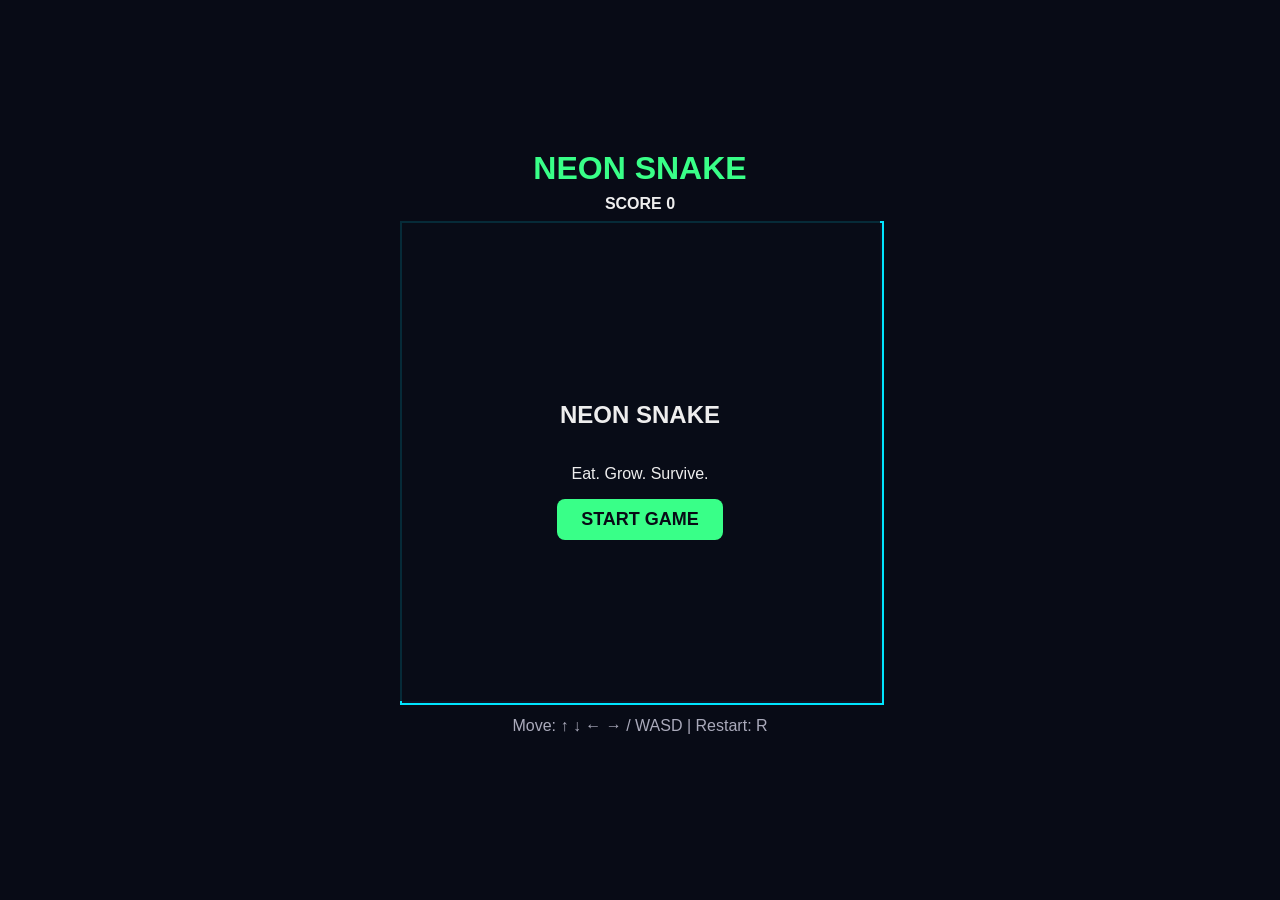
==== index.html @ 40913a79 "Add playable Snake MVP with logic and browser tests Co-Authored-By: Claude Opus 5.5 <noreply@anthrop" ====
<!DOCTYPE html>
<html lang="en">
<head>
  <meta charset="UTF-8">
  <meta name="viewport" content="width=device-width, initial-scale=1.0">
  <title>Neon Snake</title>
  <link rel="stylesheet" href="style.css">
</head>
<body>
  <main class="game">
    <h1>NEON SNAKE</h1>
    <div class="stats">
      <div>SCORE <span id="score">0</span></div>
    </div>
    <div class="board-wrap">
      <canvas id="board" width="480" height="480"></canvas>
      <div id="overlay" class="overlay">
        <h2 id="overlay-title">NEON SNAKE</h2>
        <p id="overlay-text">Eat. Grow. Survive.</p>
        <button id="start-btn">START GAME</button>
      </div>
    </div>
    <p class="help">Move: ↑ ↓ ← → / WASD | Restart: R</p>
  </main>
  <script src="script.js"></script>
</body>
</html>
---- style.css ----
body {
  margin: 0;
  min-height: 100vh;
  display: flex;
  align-items: center;
  justify-content: center;
  background: #080B16;
  color: #eee;
  font-family: "Segoe UI", sans-serif;
}
.game { text-align: center; }
h1 { color: #39FF88; margin: 0 0 8px; }
.stats { margin-bottom: 8px; font-weight: bold; }
.board-wrap { position: relative; width: 480px; height: 480px; }
canvas { display: block; border: 2px solid #00E5FF; background: #0d1224; }
.overlay {
  position: absolute; inset: 0;
  display: flex; flex-direction: column; align-items: center; justify-content: center;
  background: rgba(8, 11, 22, 0.85);
}
.overlay.hidden { display: none; }
button {
  padding: 10px 24px; font-size: 18px; cursor: pointer;
  background: #39FF88; color: #080B16; border: none; border-radius: 8px; font-weight: bold;
}
.help { color: #aab; }
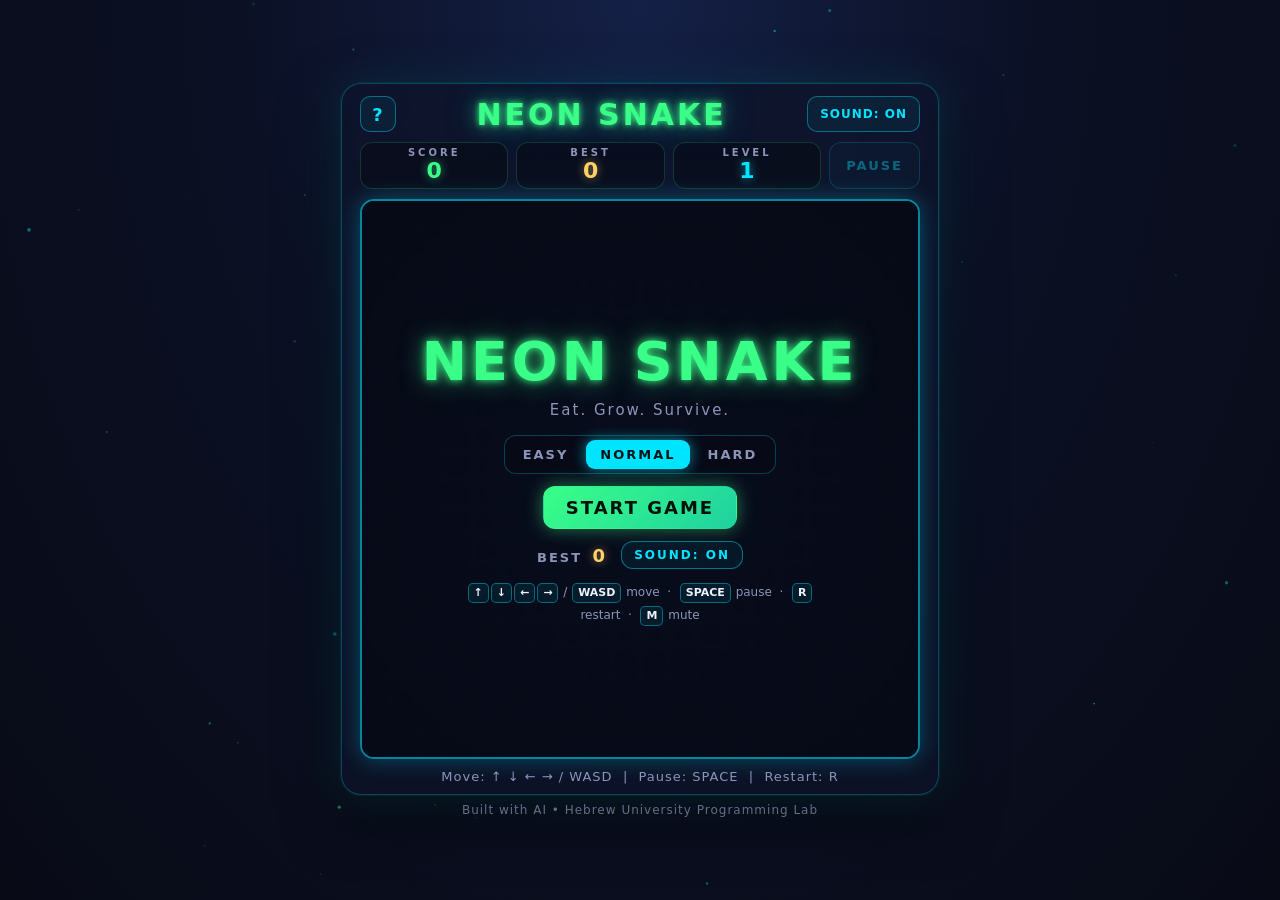
==== commit d94565e8: "Add levels, golden bonus, pause, sound, high score and neon UI Complete the game beyond the MVP: thr" ====
--- a/index.html
+++ b/index.html
@@ -4,24 +4,96 @@
   <meta charset="UTF-8">
   <meta name="viewport" content="width=device-width, initial-scale=1.0">
   <title>Neon Snake</title>
+  <meta name="description" content="A neon arcade Snake game that runs entirely in your browser.">
   <link rel="stylesheet" href="style.css">
 </head>
 <body>
-  <main class="game">
-    <h1>NEON SNAKE</h1>
-    <div class="stats">
-      <div>SCORE <span id="score">0</span></div>
-    </div>
+  <canvas id="bg" aria-hidden="true"></canvas>
+
+  <main class="shell">
+    <header class="top">
+      <button id="help-btn" class="icon-btn" title="How to play (H)" aria-label="How to play">?</button>
+      <h1 class="logo">NEON SNAKE</h1>
+      <button class="icon-btn sound-toggle" title="Toggle sound (M)">SOUND: ON</button>
+    </header>
+
+    <section class="stats">
+      <div class="stat"><span class="label">SCORE</span><span id="score" class="value">0</span></div>
+      <div class="stat"><span class="label">BEST</span><span id="best" class="value">0</span></div>
+      <div class="stat"><span class="label">LEVEL</span><span id="level" class="value">1</span></div>
+      <button id="pause-btn" class="btn ghost" disabled>PAUSE</button>
+    </section>
+
     <div class="board-wrap">
-      <canvas id="board" width="480" height="480"></canvas>
-      <div id="overlay" class="overlay">
-        <h2 id="overlay-title">NEON SNAKE</h2>
-        <p id="overlay-text">Eat. Grow. Survive.</p>
-        <button id="start-btn">START GAME</button>
+      <canvas id="board" width="480" height="480" aria-label="Snake game board"></canvas>
+      <div id="countdown" class="countdown" aria-live="polite"></div>
+      <div id="toasts" class="toasts" aria-live="polite"></div>
+
+      <div id="start-screen" class="screen show">
+        <div class="card">
+          <h2 class="big-title">NEON SNAKE</h2>
+          <p class="subtitle">Eat. Grow. Survive.</p>
+          <div class="difficulty" role="group" aria-label="Difficulty">
+            <button class="diff-btn" data-diff="easy">EASY</button>
+            <button class="diff-btn selected" data-diff="normal">NORMAL</button>
+            <button class="diff-btn" data-diff="hard">HARD</button>
+          </div>
+          <button id="start-btn" class="btn primary">START GAME</button>
+          <div class="menu-row">
+            <span class="menu-best">BEST <strong id="menu-best">0</strong></span>
+            <button class="btn ghost small sound-toggle">SOUND: ON</button>
+          </div>
+          <p class="keys"><kbd>↑</kbd><kbd>↓</kbd><kbd>←</kbd><kbd>→</kbd> / <kbd>WASD</kbd> move &nbsp;·&nbsp; <kbd>SPACE</kbd> pause &nbsp;·&nbsp; <kbd>R</kbd> restart &nbsp;·&nbsp; <kbd>M</kbd> mute</p>
+        </div>
+      </div>
+
+      <div id="pause-screen" class="screen">
+        <div class="card">
+          <h2 class="big-title cyan">PAUSED</h2>
+          <p class="subtitle">Press SPACE to continue</p>
+          <button id="resume-btn" class="btn primary">RESUME</button>
+        </div>
+      </div>
+
+      <div id="over-screen" class="screen">
+        <div class="card">
+          <h2 id="over-title" class="big-title pink">GAME OVER</h2>
+          <p id="over-sub" class="subtitle">You survived until Level 1!</p>
+          <p id="over-record" class="record" hidden>NEW HIGH SCORE!</p>
+          <div class="results">
+            <div><span>SCORE</span><strong id="over-score">0</strong></div>
+            <div><span>BEST</span><strong id="over-best">0</strong></div>
+            <div><span>FOODS</span><strong id="over-foods">0</strong></div>
+            <div><span>LEVEL</span><strong id="over-level">1</strong></div>
+          </div>
+          <div class="btn-row">
+            <button id="again-btn" class="btn primary">PLAY AGAIN</button>
+            <button id="menu-btn" class="btn ghost">MAIN MENU</button>
+          </div>
+        </div>
+      </div>
+
+      <div id="help-screen" class="screen help">
+        <div class="card">
+          <h2 class="big-title cyan small-title">HOW TO PLAY</h2>
+          <ul class="rules">
+            <li>Steer the snake to eat <span class="pink-text">pink food</span> (+10) and grow.</li>
+            <li>Every 5 foods you <strong>level up</strong> and the snake speeds up.</li>
+            <li>A <span class="gold-text">golden star</span> then appears for 6 seconds: +50 and grow by 2.</li>
+            <li>Don't hit the walls or your own tail.</li>
+            <li>Fill the whole board to win!</li>
+          </ul>
+          <p class="keys"><kbd>↑</kbd><kbd>↓</kbd><kbd>←</kbd><kbd>→</kbd> / <kbd>WASD</kbd> move · <kbd>SPACE</kbd>/<kbd>P</kbd> pause · <kbd>R</kbd> restart · <kbd>M</kbd> mute</p>
+          <button id="help-close" class="btn primary">GOT IT</button>
+        </div>
       </div>
     </div>
-    <p class="help">Move: ↑ ↓ ← → / WASD | Restart: R</p>
+
+    <p class="hint">Move: ↑ ↓ ← → / WASD &nbsp;|&nbsp; Pause: SPACE &nbsp;|&nbsp; Restart: R</p>
   </main>
+
+  <footer class="footer">Built with AI • Hebrew University Programming Lab</footer>
+
   <script src="script.js"></script>
 </body>
 </html>
--- a/style.css
+++ b/style.css
@@ -1,26 +1,354 @@
+:root {
+  --bg: #080B16;
+  --green: #39FF88;
+  --cyan: #00E5FF;
+  --pink: #FF477E;
+  --gold: #FFD166;
+  --text: #EEF2FF;
+  --muted: #8C95B8;
+  --panel: rgba(14, 20, 42, 0.78);
+  --board: clamp(260px, min(calc(100vh - 232px), 92vw), 560px);
+  font-family: "Segoe UI", system-ui, -apple-system, Roboto, sans-serif;
+}
+
+* { box-sizing: border-box; }
+
+html, body { height: 100%; }
+
 body {
   margin: 0;
   min-height: 100vh;
   display: flex;
+  flex-direction: column;
   align-items: center;
   justify-content: center;
-  background: #080B16;
-  color: #eee;
-  font-family: "Segoe UI", sans-serif;
-}
-.game { text-align: center; }
-h1 { color: #39FF88; margin: 0 0 8px; }
-.stats { margin-bottom: 8px; font-weight: bold; }
-.board-wrap { position: relative; width: 480px; height: 480px; }
-canvas { display: block; border: 2px solid #00E5FF; background: #0d1224; }
-.overlay {
-  position: absolute; inset: 0;
-  display: flex; flex-direction: column; align-items: center; justify-content: center;
-  background: rgba(8, 11, 22, 0.85);
-}
-.overlay.hidden { display: none; }
-button {
-  padding: 10px 24px; font-size: 18px; cursor: pointer;
-  background: #39FF88; color: #080B16; border: none; border-radius: 8px; font-weight: bold;
-}
-.help { color: #aab; }
+  gap: 8px;
+  padding: 8px 16px;
+  background: radial-gradient(ellipse at 50% 0%, #142046 0%, #0b1024 45%, var(--bg) 100%);
+  color: var(--text);
+  overflow: hidden;
+}
+
+#bg {
+  position: fixed;
+  inset: 0;
+  width: 100%;
+  height: 100%;
+  pointer-events: none;
+  z-index: 0;
+}
+
+/* ---------- Container ---------- */
+.shell {
+  position: relative;
+  z-index: 1;
+  display: flex;
+  flex-direction: column;
+  align-items: center;
+  gap: 10px;
+  padding: 12px 18px 10px;
+  background: var(--panel);
+  border: 1px solid rgba(0, 229, 255, 0.25);
+  border-radius: 20px;
+  box-shadow: 0 0 0 1px rgba(57, 255, 136, 0.06), 0 0 40px rgba(0, 229, 255, 0.12), 0 20px 60px rgba(0, 0, 0, 0.55);
+  backdrop-filter: blur(6px);
+}
+
+.top {
+  width: var(--board);
+  display: flex;
+  align-items: center;
+  justify-content: space-between;
+  gap: 10px;
+}
+
+.logo {
+  margin: 0;
+  font-size: clamp(18px, calc(var(--board) * 0.066), 30px);
+  white-space: nowrap;
+  font-weight: 900;
+  letter-spacing: 3px;
+  color: var(--green);
+  text-shadow: 0 0 6px var(--green), 0 0 18px rgba(57, 255, 136, 0.6), 0 0 36px rgba(0, 229, 255, 0.35);
+  animation: flicker 6s infinite;
+}
+
+@keyframes flicker {
+  0%, 92%, 100% { opacity: 1; }
+  93% { opacity: 0.7; }
+  94% { opacity: 1; }
+  96% { opacity: 0.85; }
+}
+
+/* ---------- Buttons ---------- */
+button { font: inherit; cursor: pointer; white-space: nowrap; }
+button:disabled { cursor: default; opacity: 0.4; }
+
+.btn {
+  border-radius: 12px;
+  padding: 10px 22px;
+  font-weight: 800;
+  letter-spacing: 2px;
+  border: 1px solid transparent;
+  transition: transform 0.15s ease, box-shadow 0.2s ease, background 0.2s ease, color 0.2s ease;
+}
+
+.btn.primary {
+  background: linear-gradient(135deg, var(--green), #1fd1a0);
+  color: #04120a;
+  box-shadow: 0 0 18px rgba(57, 255, 136, 0.45);
+  font-size: 18px;
+}
+.btn.primary:hover { transform: translateY(-2px) scale(1.03); box-shadow: 0 0 30px rgba(57, 255, 136, 0.75); }
+.btn.primary:active { transform: scale(0.97); }
+
+.btn.ghost {
+  background: rgba(0, 229, 255, 0.06);
+  border-color: rgba(0, 229, 255, 0.45);
+  color: var(--cyan);
+}
+.btn.ghost:hover:not(:disabled) { background: rgba(0, 229, 255, 0.16); box-shadow: 0 0 16px rgba(0, 229, 255, 0.4); }
+.btn.small { padding: 6px 12px; font-size: 12px; }
+
+.icon-btn {
+  min-width: 36px;
+  height: 36px;
+  padding: 0 12px;
+  border-radius: 10px;
+  background: rgba(0, 229, 255, 0.06);
+  border: 1px solid rgba(0, 229, 255, 0.4);
+  color: var(--cyan);
+  font-weight: 800;
+  font-size: 12px;
+  letter-spacing: 1px;
+  transition: background 0.2s, box-shadow 0.2s;
+}
+.icon-btn:hover { background: rgba(0, 229, 255, 0.16); box-shadow: 0 0 14px rgba(0, 229, 255, 0.4); }
+#help-btn { font-size: 18px; padding: 0; }
+.sound-toggle.off { color: var(--muted); border-color: rgba(140, 149, 184, 0.4); }
+
+/* ---------- Stats ---------- */
+.stats {
+  width: var(--board);
+  display: grid;
+  grid-template-columns: 1fr 1fr 1fr auto;
+  gap: 8px;
+}
+
+.stat {
+  display: flex;
+  flex-direction: column;
+  align-items: center;
+  padding: 4px 6px;
+  border-radius: 12px;
+  background: rgba(8, 11, 22, 0.6);
+  border: 1px solid rgba(57, 255, 136, 0.18);
+}
+.stat .label { font-size: 10px; letter-spacing: 3px; color: var(--muted); font-weight: 700; }
+.stat .value { font-size: 22px; font-weight: 900; color: var(--text); line-height: 1.15; font-variant-numeric: tabular-nums; }
+.stat:nth-child(1) .value { color: var(--green); text-shadow: 0 0 10px rgba(57, 255, 136, 0.6); }
+.stat:nth-child(2) .value { color: var(--gold); text-shadow: 0 0 10px rgba(255, 209, 102, 0.5); }
+.stat:nth-child(3) .value { color: var(--cyan); text-shadow: 0 0 10px rgba(0, 229, 255, 0.6); }
+.stat.bump { animation: bump 0.35s ease; }
+@keyframes bump { 40% { transform: scale(1.12); } }
+
+#pause-btn { padding: 0 16px; font-size: 13px; }
+
+/* ---------- Board ---------- */
+.board-wrap {
+  position: relative;
+  width: var(--board);
+  height: var(--board);
+  border-radius: 14px;
+  border: 2px solid rgba(0, 229, 255, 0.55);
+  box-shadow: 0 0 22px rgba(0, 229, 255, 0.3), inset 0 0 30px rgba(0, 229, 255, 0.08);
+  overflow: hidden;
+}
+
+#board {
+  display: block;
+  width: 100%;
+  height: 100%;
+}
+
+.countdown {
+  position: absolute;
+  inset: 0;
+  display: flex;
+  align-items: center;
+  justify-content: center;
+  pointer-events: none;
+  font-size: calc(var(--board) * 0.26);
+  font-weight: 900;
+  color: var(--cyan);
+  text-shadow: 0 0 20px var(--cyan), 0 0 50px rgba(0, 229, 255, 0.6);
+  opacity: 0;
+}
+.countdown.pop { animation: pop 0.95s ease-out forwards; }
+@keyframes pop {
+  0% { opacity: 0; transform: scale(1.8); }
+  20% { opacity: 1; transform: scale(1); }
+  75% { opacity: 1; }
+  100% { opacity: 0; transform: scale(0.85); }
+}
+
+.toasts {
+  position: absolute;
+  top: 18%;
+  left: 0;
+  right: 0;
+  display: flex;
+  flex-direction: column;
+  align-items: center;
+  gap: 6px;
+  pointer-events: none;
+}
+.toast {
+  font-size: 26px;
+  font-weight: 900;
+  letter-spacing: 3px;
+  animation: toast 1.5s ease-out forwards;
+}
+.toast.cyan { color: var(--cyan); text-shadow: 0 0 14px var(--cyan); }
+.toast.gold { color: var(--gold); text-shadow: 0 0 14px var(--gold); }
+.toast.pink { color: var(--pink); text-shadow: 0 0 14px var(--pink); }
+@keyframes toast {
+  0% { opacity: 0; transform: translateY(14px) scale(0.8); }
+  15% { opacity: 1; transform: translateY(0) scale(1.08); }
+  25% { transform: scale(1); }
+  75% { opacity: 1; }
+  100% { opacity: 0; transform: translateY(-24px); }
+}
+
+/* ---------- Overlay screens ---------- */
+.screen {
+  position: absolute;
+  inset: 0;
+  display: flex;
+  align-items: center;
+  justify-content: center;
+  padding: 14px;
+  background: rgba(6, 9, 20, 0.72);
+  backdrop-filter: blur(3px);
+  opacity: 0;
+  visibility: hidden;
+  transition: opacity 0.35s ease, visibility 0.35s;
+}
+.screen.show { opacity: 1; visibility: visible; }
+.screen .card {
+  display: flex;
+  flex-direction: column;
+  align-items: center;
+  gap: 12px;
+  text-align: center;
+  transform: translateY(12px) scale(0.97);
+  transition: transform 0.4s cubic-bezier(0.2, 0.9, 0.3, 1.2);
+}
+.screen.show .card { transform: none; }
+.screen.help { z-index: 5; background: rgba(6, 9, 20, 0.9); }
+
+.big-title {
+  margin: 0;
+  font-size: clamp(30px, calc(var(--board) * 0.11), 54px);
+  font-weight: 900;
+  letter-spacing: 4px;
+  color: var(--green);
+  text-shadow: 0 0 8px var(--green), 0 0 26px rgba(57, 255, 136, 0.6);
+}
+.big-title.cyan { color: var(--cyan); text-shadow: 0 0 8px var(--cyan), 0 0 26px rgba(0, 229, 255, 0.6); }
+.big-title.pink { color: var(--pink); text-shadow: 0 0 8px var(--pink), 0 0 26px rgba(255, 71, 126, 0.6); }
+#over-screen.won .big-title { color: var(--gold); text-shadow: 0 0 8px var(--gold), 0 0 26px rgba(255, 209, 102, 0.6); }
+.big-title.small-title { font-size: 28px; }
+
+.subtitle { margin: -4px 0 4px; color: var(--muted); letter-spacing: 2px; font-size: 15px; }
+
+.difficulty {
+  display: flex;
+  gap: 4px;
+  padding: 4px;
+  border-radius: 12px;
+  background: rgba(8, 11, 22, 0.7);
+  border: 1px solid rgba(0, 229, 255, 0.25);
+}
+.diff-btn {
+  padding: 7px 14px;
+  border-radius: 9px;
+  border: none;
+  background: transparent;
+  color: var(--muted);
+  font-weight: 800;
+  font-size: 13px;
+  letter-spacing: 2px;
+  transition: background 0.2s, color 0.2s, box-shadow 0.2s;
+}
+.diff-btn:hover { color: var(--text); }
+.diff-btn.selected { background: var(--cyan); color: #031418; box-shadow: 0 0 14px rgba(0, 229, 255, 0.6); }
+
+.menu-row { display: flex; align-items: center; gap: 14px; }
+.menu-best { color: var(--muted); letter-spacing: 2px; font-size: 13px; font-weight: 700; }
+.menu-best strong { color: var(--gold); font-size: 18px; margin-left: 4px; text-shadow: 0 0 10px rgba(255, 209, 102, 0.5); }
+
+.keys { margin: 0; color: var(--muted); font-size: 12px; line-height: 1.9; max-width: 380px; }
+kbd {
+  display: inline-block;
+  min-width: 20px;
+  padding: 0 5px;
+  margin: 0 1px;
+  border-radius: 5px;
+  border: 1px solid rgba(0, 229, 255, 0.4);
+  background: rgba(0, 229, 255, 0.08);
+  color: var(--text);
+  font-family: inherit;
+  font-size: 11px;
+  font-weight: 700;
+  line-height: 18px;
+}
+
+.record {
+  margin: 0;
+  color: var(--gold);
+  font-weight: 900;
+  letter-spacing: 3px;
+  text-shadow: 0 0 12px var(--gold);
+  animation: glow 1s ease-in-out infinite alternate;
+}
+@keyframes glow { to { text-shadow: 0 0 22px var(--gold), 0 0 4px #fff; } }
+
+.results {
+  display: grid;
+  grid-template-columns: repeat(4, 1fr);
+  gap: 8px;
+}
+.results div {
+  display: flex;
+  flex-direction: column;
+  padding: 6px 12px;
+  border-radius: 10px;
+  background: rgba(8, 11, 22, 0.7);
+  border: 1px solid rgba(57, 255, 136, 0.2);
+}
+.results span { font-size: 10px; letter-spacing: 2px; color: var(--muted); font-weight: 700; }
+.results strong { font-size: 22px; color: var(--text); }
+
+.btn-row { display: flex; gap: 10px; }
+.btn-row .btn { padding: 10px 16px; font-size: 16px; }
+
+.rules {
+  margin: 0;
+  padding-left: 18px;
+  text-align: left;
+  max-width: 360px;
+  font-size: 14px;
+  line-height: 1.6;
+  color: var(--text);
+}
+.pink-text { color: var(--pink); font-weight: 700; }
+.gold-text { color: var(--gold); font-weight: 700; }
+
+/* ---------- Footer ---------- */
+.hint { margin: 0; color: var(--muted); font-size: 13px; letter-spacing: 1px; }
+.footer { position: relative; z-index: 1; color: rgba(140, 149, 184, 0.7); font-size: 12px; letter-spacing: 1px; }
+
+@media (prefers-reduced-motion: reduce) {
+  .logo, .record { animation: none; }
+}
